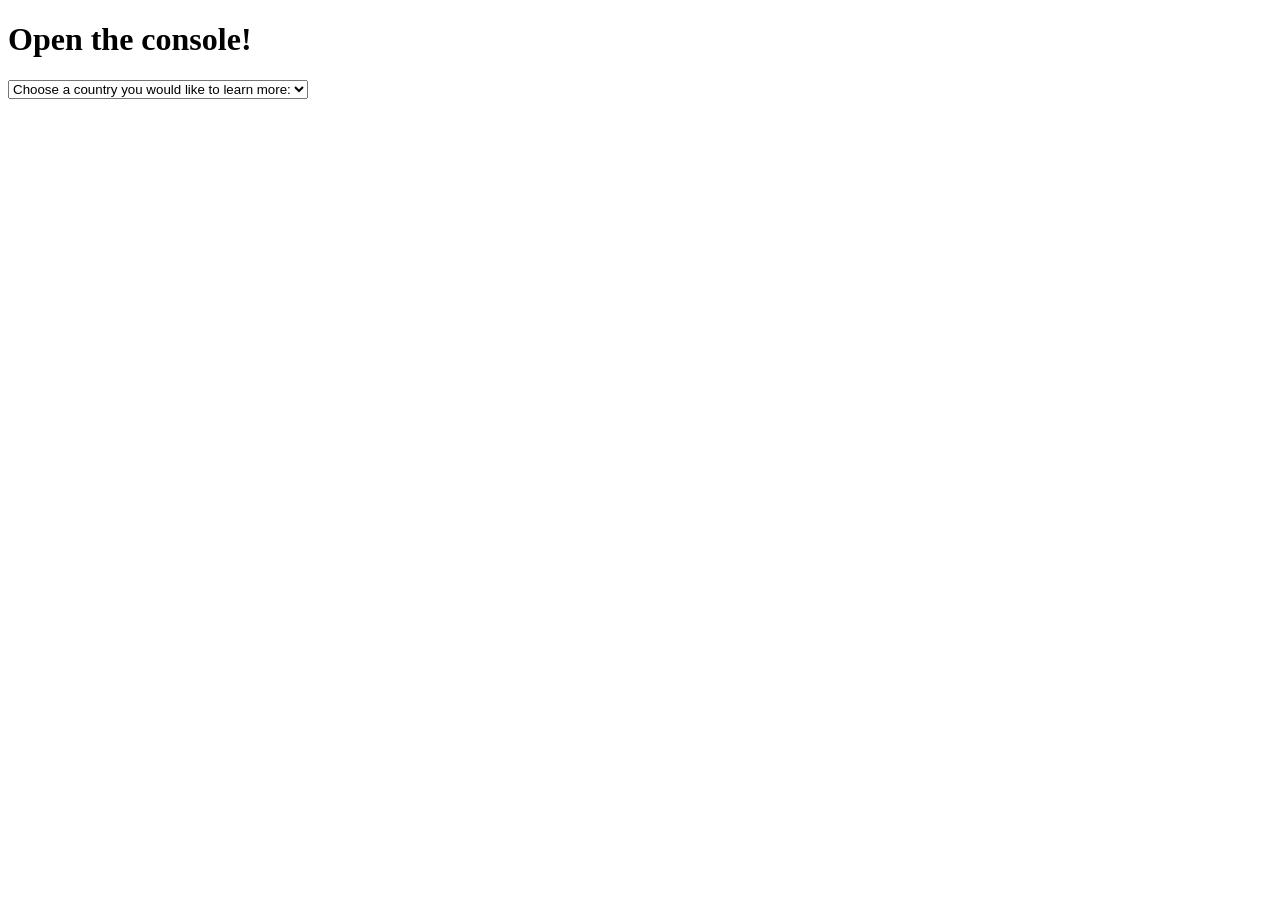
==== index.html @ cb85ee9f "new files" ====
<!DOCTYPE html>
<html lang="en">
  <head>
    <meta charset="UTF-8" />
    <meta name="viewport" content="width=device-width, initial-scale=1.0" />
    <meta http-equiv="X-UA-Compatible" content="ie=edge" />
    <title>Document</title>
    <script src="https://cdn.plot.ly/plotly-latest.min.js"></script>
    <link rel="stylesheet" href="index.css"></link>
  </head>
  <body>
    <h1>Open the console!</h1>
    <div class="dropdownWrapper">
      <select id="selectCountry">
        <option value="">Choose a country you would like to learn more:</option>
      </select>
    </div>
    <div id="plot"></div>
    <div id="bar"></div>    
    <script src="https://d3js.org/d3.v5.min.js"></script>
    <script src="Combined.js"></script>
  </body>
</html>
---- index.css ----
.dropdownWrapper {
  text-align: left;
}
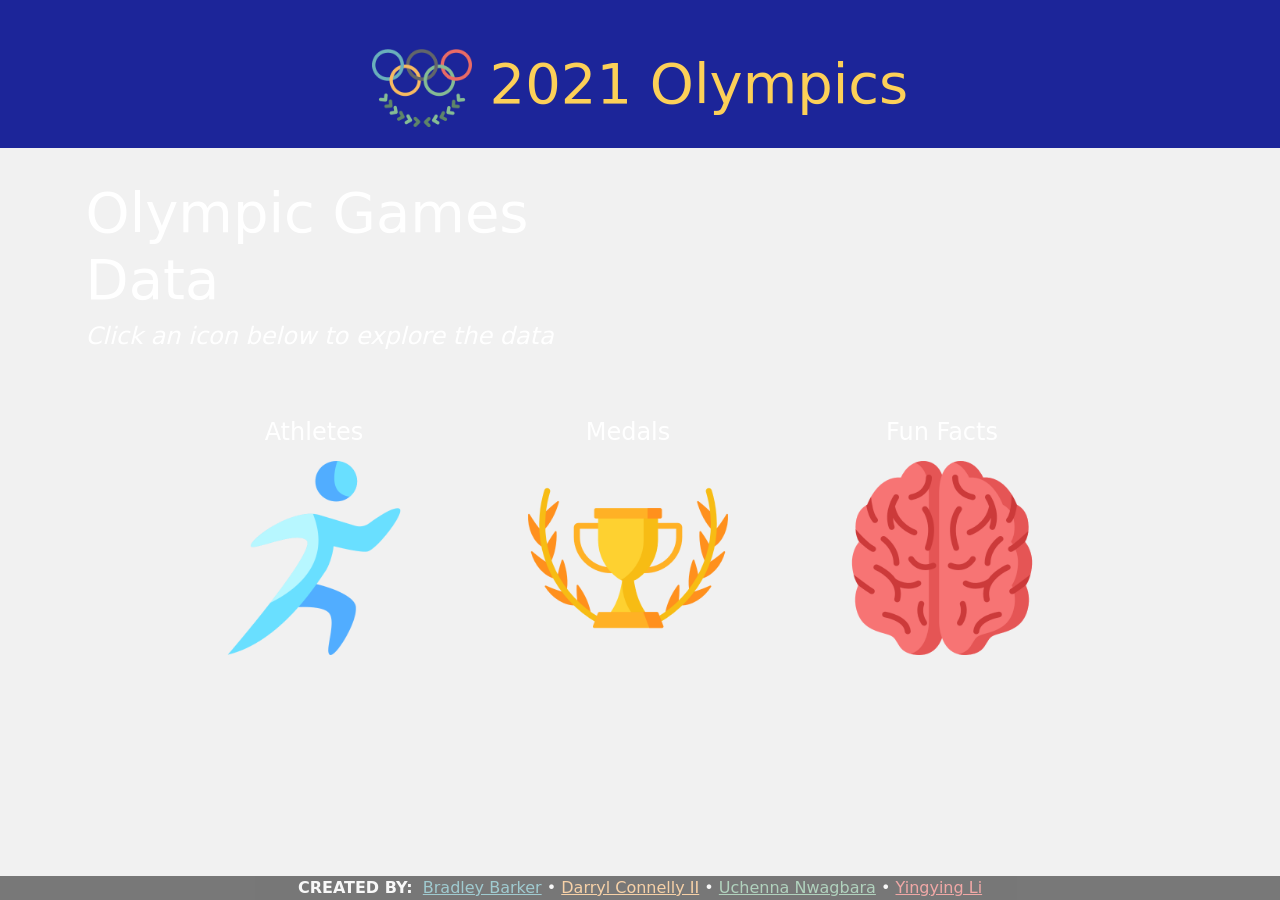
==== commit cb94036d: "cleaned up file structure" ====
--- a/index.html
+++ b/index.html
@@ -1,23 +1,115 @@
-<!DOCTYPE html>
-<html lang="en">
+<!-- index -->
+<!doctype html>
+<html lang="en" style="height:100%">
   <head>
-    <meta charset="UTF-8" />
-    <meta name="viewport" content="width=device-width, initial-scale=1.0" />
-    <meta http-equiv="X-UA-Compatible" content="ie=edge" />
-    <title>Document</title>
-    <script src="https://cdn.plot.ly/plotly-latest.min.js"></script>
-    <link rel="stylesheet" href="index.css"></link>
+    <!-- Required meta tags -->
+    <meta charset="utf-8">
+    <meta name="viewport" content="width=device-width, initial-scale=1">
+
+    <!-- Bootstrap CSS -->
+    <link href="https://cdn.jsdelivr.net/npm/bootstrap@5.1.1/dist/css/bootstrap.min.css" rel="stylesheet" integrity="sha384-F3w7mX95PdgyTmZZMECAngseQB83DfGTowi0iMjiWaeVhAn4FJkqJByhZMI3AhiU" crossorigin="anonymous">
+    <!--CSS Link-->
+    <link rel="stylesheet" type="text/css" href="./static/styles.css">
+    <!-- Animate Link -->
+    <link rel="stylesheet" type="text/css" href="https://cdnjs.cloudflare.com/ajax/libs/animate.css/4.1.1/animate.min.css"/>
+
+    <title>2021 Olympics Data</title>
+    <link rel="shortcut icon" type="image/jpg" href="./static/olympic_favicon.png"/>
   </head>
-  <body>
-    <h1>Open the console!</h1>
-    <div class="dropdownWrapper">
-      <select id="selectCountry">
-        <option value="">Choose a country you would like to learn more:</option>
-      </select>
-    </div>
-    <div id="plot"></div>
-    <div id="bar"></div>    
-    <script src="https://d3js.org/d3.v5.min.js"></script>
-    <script src="Combined.js"></script>
+
+  <!-- Jumbotron Banner -->
+  <body class="background d-flex flex-column h-100">
+
+      <div class="jumbotron jumbotron-fluid" style="background-color: rgb(28, 37, 153); color: white; padding-top: 0px; padding-bottom: 2px; text-align: center;">
+        <div class="container">
+          <h1 class="display-4" style="color: rgb(252, 208, 88)"> <img src="./static/olympic_logo.png" alt="logo" width="100"> 2021 Olympics</h1>
+          <span class="animated bounce"></span>
+        </div>
+      </div>
+
+
+
+      <div class="container-fluid">
+
+        <div class= "row">
+
+          <div class="col-12 col-md-12 col-lg-6">
+
+            <div class="jumbotron jumbotron-fluid" style="color: rgb(255, 255, 255); margin-top: 5%; margin-left: 10%; margin-bottom: 11%; text-align: left;">
+              <div class="container">
+                <h2 class="display-4">Olympic Games Data </h2>
+                <h4><i>Click an icon below to explore the data</i></h4>
+              </div>
+            </div>
+
+          </div>
+
+          <div class="col-12 col-md-12 col-lg-6">
+            <!-- Leave this column empty -->
+          </div>
+
+
+        <div class="row justify-content-md-center">
+
+
+          <div class="col-6-center col-sm-6 col-md-3 col-lg-3">
+              <a style="text-decoration: none;" href="athletes.html">
+                <h4 class="landing">Athletes</h4>
+              </a>
+              
+              <a href="athletes.html">
+                <img class="panel" src="./static/athlete.png" alt = "athletes" >
+              </a>
+            </div>
+
+
+            <div class="col-6-center col-sm-6 col-md-3 col-lg-3">
+              <a style="text-decoration: none;" href="medals.html">
+                <h4 class="landing">Medals</h4>
+              </a>
+              
+              <a href="medals.html">
+                <img class="panel" src="./static/medal.png" alt="medals">
+                
+              </a>
+            </div>
+
+
+            <div class="col-6-center col-sm-6 col-md-3 col-lg-3">       
+              <a style="text-decoration: none;" href="facts.html">
+                <h4 class="landing">Fun Facts</h4>
+              </a>
+              
+              <a href="facts.html">
+                <img class="panel" src="./static/brain.png" alt="fun facts">
+              </a>
+
+            </div>
+
+            </div>
+
+    
+        </div> <!--end row-->
+
+      
+      </div>   <!--end container-->
+
+      
+      <!-- Copyright Information -->
+      <!-- <div class="container footer navbar-fixed-bottom">
+          Icons made by <a href="https://www.flaticon.com/authors/photo3idea-studio" title="photo3idea_studio">photo3idea_studio</a> from <a href="https://www.flaticon.com/" title="Flaticon">www.flaticon.com</a>
+      </div> -->
+          
+                
+      <!-- JavaScript: Bootstrap Bundle with Popper -->
+      <script src="https://cdn.jsdelivr.net/npm/bootstrap@5.1.1/dist/js/bootstrap.bundle.min.js" integrity="sha384-/bQdsTh/da6pkI1MST/rWKFNjaCP5gBSY4sEBT38Q/9RBh9AH40zEOg7Hlq2THRZ" crossorigin="anonymous"></script>
+    
+    <main class="flex-fill"></main>
+  
+    <footer class="footer">
+      <div class="container-fluid opacity-50" style="background-color:rgb(0, 0, 0)">
+        <div style="color:rgb(255, 255, 255); text-align:center"><b>CREATED BY:</b>&nbsp;&nbsp;<a href="https://github.com/brbbrb" style="color:rgb(81, 166, 177)">Bradley Barker</a> • <a href="https://github.com/Connelito" style="color:rgb(253, 178, 96)">Darryl Connelly II</a> • <a href="https://github.com/uchenna23"style="color:rgb(114, 180, 139)">Uchenna Nwagbara</a> • <a href="https://github.com/Yingying-Li-Data"style="color:rgb(242, 97, 94)">Yingying Li</a></div>
+      </div>
+    </footer>
   </body>
-</html>
+</html>
--- a/static/styles.css
+++ b/static/styles.css
@@ -0,0 +1,160 @@
+.bg-navbar {
+    background: #E8871E;
+}
+
+body {
+    /* background-color: #EBF5DF; */
+    /* background-color: #BAD4AA; */
+    /* background-color: #EDB458; */
+    /* background-color: #D4D4AA; */
+    /* background-color: #fcec8e; */
+    /* background-color: whitesmoke; */
+    background-color:rgb(241, 241, 241);
+
+}
+
+.container {
+    margin-top: 3%;
+    
+}
+
+.box {
+    background-color: #EBF5DF; 
+    min-height: 500px;
+}
+h1 {
+    /* text-align: center; */
+    /* color:rgb(214, 176, 71); */
+    /* background-color: black; */
+}
+    
+h3 {
+    text-align: center;
+}
+
+h4.landing {
+    text-align: center;
+    color: white;    
+}
+
+h4.landing:hover {
+  
+    color: #ffeac7;  
+}
+
+h5.landing {
+    text-align: center;
+    color: white;    
+}
+
+h6.landing {
+    text-align: center;
+    color: white;
+  
+}
+
+/* IMG.displayed {
+    display: block;
+    margin-left: auto;
+    margin-right: auto;
+    margin-top: 2%;
+    max-width: 600px;
+     } */
+
+
+IMG.panel {
+    display: block;
+    margin-left: auto;
+    margin-right: auto;
+    margin-bottom: 2%; 
+    padding-top: 2%;
+    width: 200px;
+    height: 200px;
+    z-index: 2;
+    
+
+}
+
+IMG.panel:hover {
+  transform: scale(1.2);
+    
+
+}
+
+
+/* .row1 {
+    background-image: url("../../images/rest2.png");
+}
+ */
+
+
+
+body.background {
+    background-image:url('https://myvalleynews.com/wp-content/uploads/2019/11/Olympics.jpeg');
+    /* alternate background image: https://media.cntraveler.com/photos/6048e81fe77f3d8c4d2e41de/16:9/w_1600,c_limit/Tokyo-2021-GettyImages-1188789522-2.jpg */
+    /* background-position:; */
+    background-size:1920px;
+    max-width: 100%;
+    height: auto;
+    z-index: -1;
+    
+}
+
+p.copyright {
+    color: grey;
+    text-align: center;
+    vertical-align: baseline;
+    margin-top: 3%;
+    
+}
+
+
+html,
+body,
+#map-id {
+    height: 100%;
+    padding: 0;
+    margin:0;}
+    
+    #wheelOfFortune {
+        display: inline-block;
+        position: relative;
+        overflow: hidden;
+      }
+      
+      #wheel {
+        display: block;
+      }
+      
+      #spin {
+        font: 2.0em/0 sans-serif;
+        user-select: none;
+        cursor: pointer;
+        display: flex;
+        justify-content: center;
+        align-items: center;
+        position: absolute;
+        top: 50%;
+        left: 50%;
+        width: 30%;
+        height: 30%;
+        margin: -15%;
+        background: #fff;
+        color: #fff;
+        box-shadow: 0 0 0 8px currentColor, 0 0px 15px 5px rgba(0, 0, 0, 0.6);
+        border-radius: 50%;
+        transition: 0.8s;
+      }
+      
+      #spin::after {
+        content: "";
+        position: absolute;
+        top: -17px;
+        border: 10px solid transparent;
+        border-bottom-color: currentColor;
+        border-top: none;
+      }
+      .panel2 {
+        color: yellow;
+      }
+   
